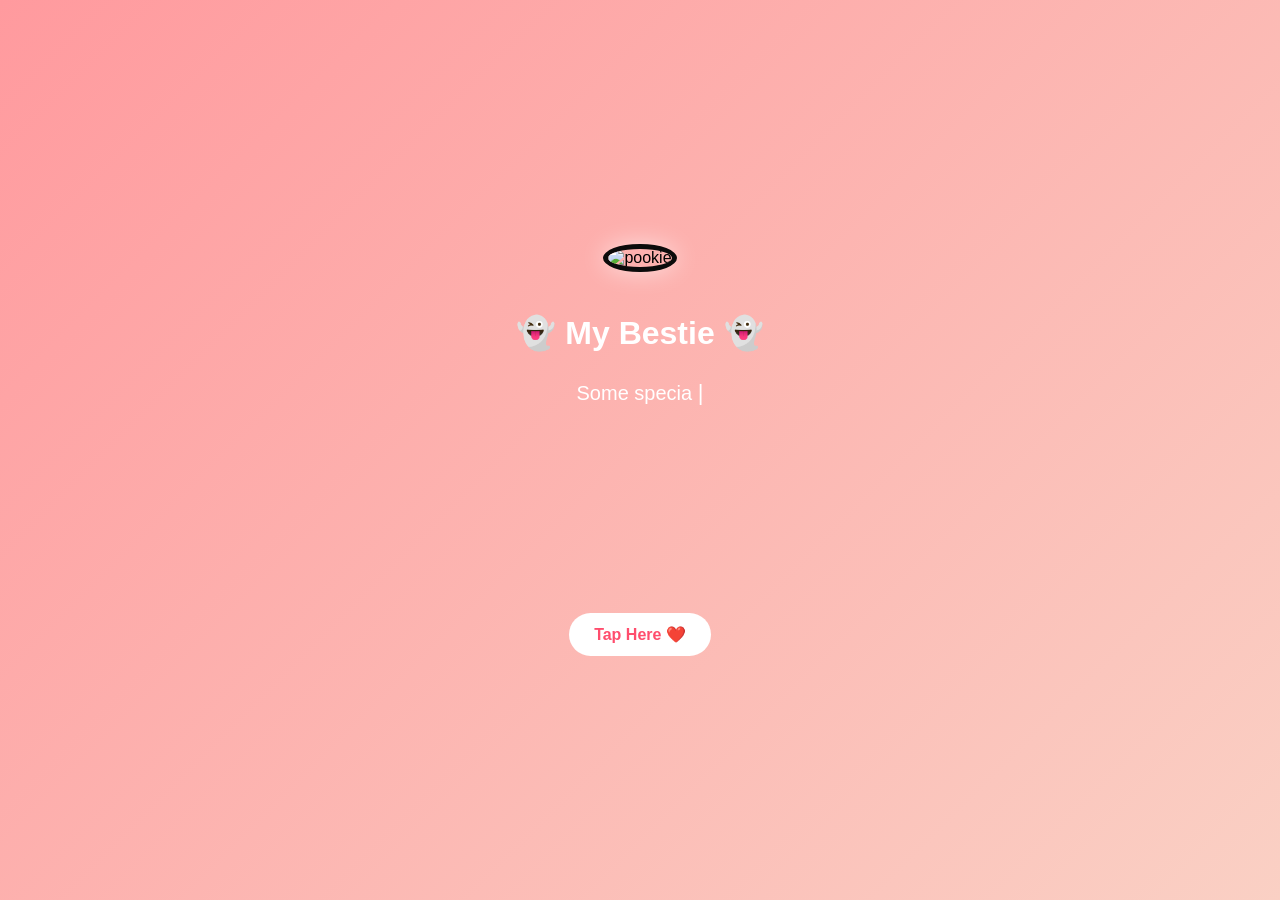
==== index.html @ 60e57671 "Add files via upload" ====
<!DOCTYPE html>
<html>
<head>
    <title>Pookie</title>
    <link rel="stylesheet" href="style.css">
</head>
<body>
    <div class="page">
        <img src="photo1.jpeg" class="photo" alt="pookie">

        <h1>👻 My Bestie 👻</h1>

        <div class="message">
            <span id="typing"></span>
            <span class="cursor">|</span>
        </div>
     <a href="2nd page.html" class="btn">Tap Here ❤️</a>
    </div>

    <script src="1st.js"></script>
</body>
</html>
---- style.css ----
body{
    margin:0;
    height:100vh;
    display:flex;
    justify-content:center;
    align-items:center;
    background:linear-gradient(135deg,#ff9a9e,#fad0c4);
    font-family:Arial,sans-serif;
    overflow:hidden;
}

.page{
    text-align:center;
    animation:fadeIn 1s ease;
}

h1,p{
    color:white;
}

.btn{
    display:inline-block;
    margin-top:20px;
    padding:12px 25px;
    background:white;
    color:#ff4d6d;
    text-decoration:none;
    border-radius:30px;
    font-weight:bold;
}

@keyframes fadeIn{
    from{
        opacity:0;
        transform:scale(.8);
    }
    to{
        opacity:1;
        transform:scale(1);
    }
}

.heart{
    position:absolute;
    font-size:30px;
    animation:float 2s forwards;
}

@keyframes float{
    from{
        opacity:1;
    }
    to{
        opacity:0;
        transform:translateY(-150px) scale(2);
    }
}

.photo{
    width:220px;
    height:220px;
    object-fit:cover;
    border-radius:50%;
    border:5px solid rgb(11, 11, 11);
    margin-bottom:20px;
    box-shadow:0 0 25px rgba(255,255,255,.6);
}

.message{
    color:white;
    max-width:700px;
    line-height:1.8;
    font-size:20px;
    margin:auto;
    min-height:220px;
}

.cursor{
    animation:blink .8s infinite;
    color:white;
    font-size:22px;
}

@keyframes blink{
    50%{
        opacity:0;
    }
}
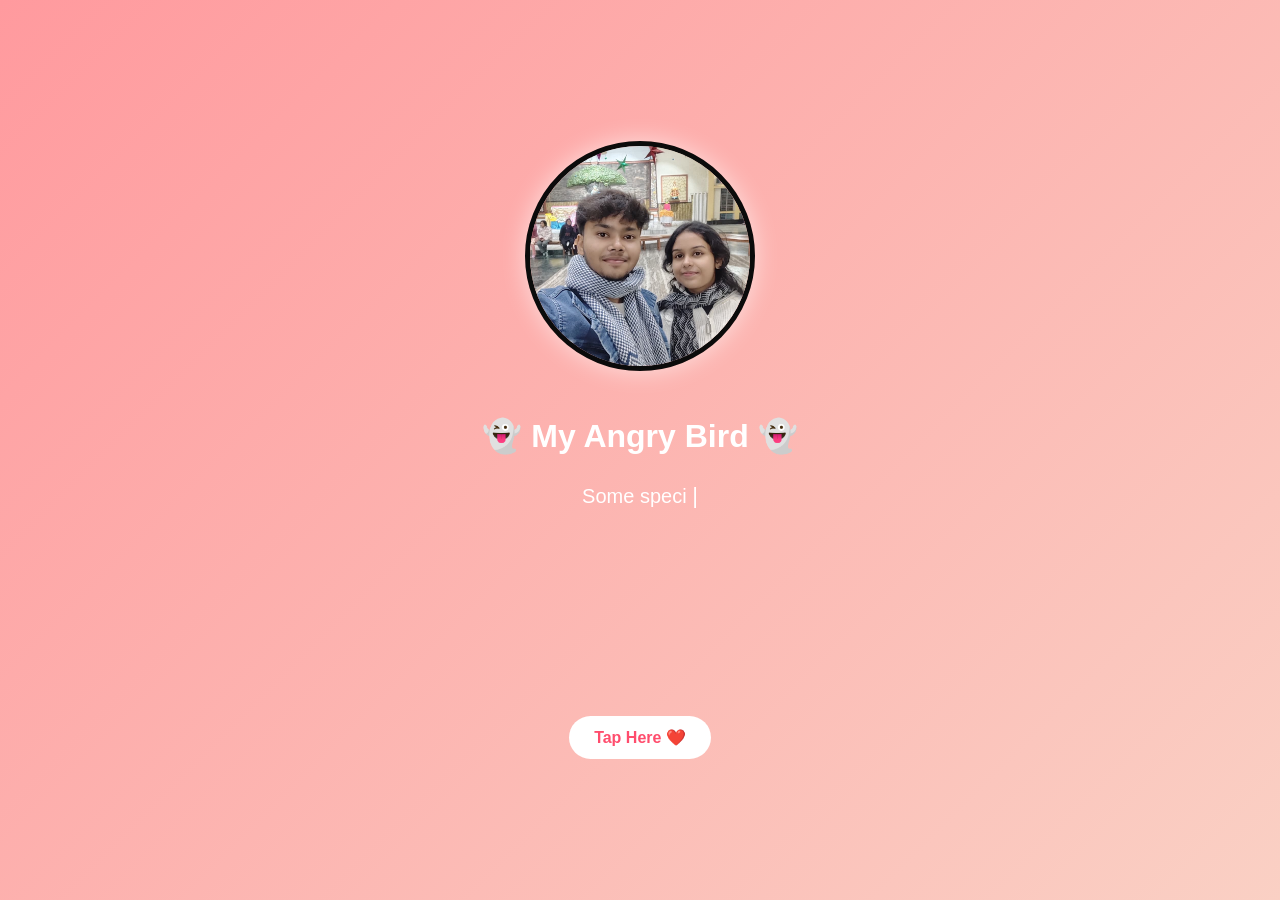
==== commit 3ae1c1a7: "Update index.html" ====
--- a/index.html
+++ b/index.html
@@ -8,7 +8,7 @@
     <div class="page">
         <img src="photo1.jpeg" class="photo" alt="pookie">
 
-        <h1>👻 My Bestie 👻</h1>
+        <h1>👻 My Angry Bird 👻</h1>
 
         <div class="message">
             <span id="typing"></span>
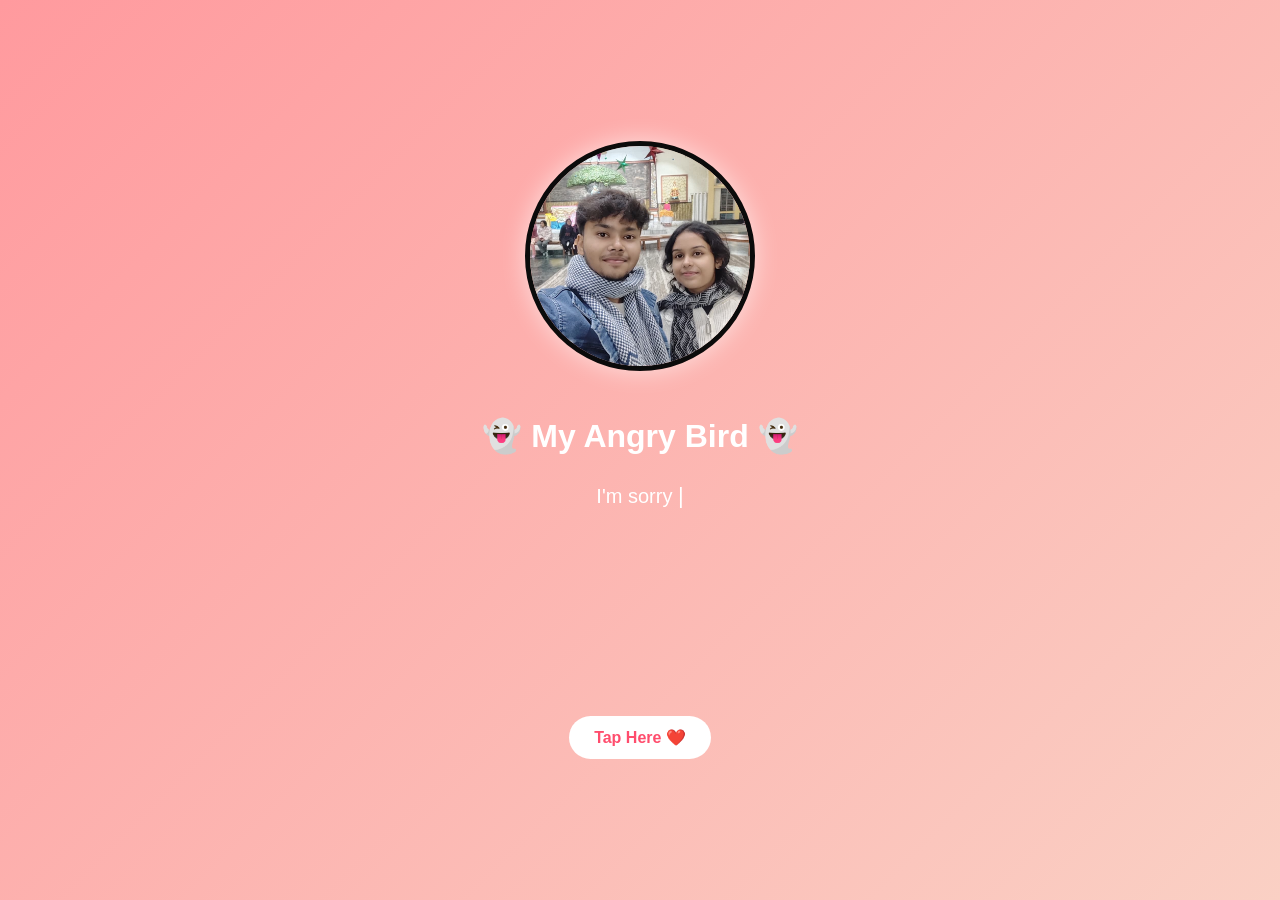
==== commit f9d540f4: "Update index.html" ====
--- a/index.html
+++ b/index.html
@@ -1,7 +1,7 @@
 <!DOCTYPE html>
 <html>
 <head>
-    <title>Pookie</title>
+    <title>Angry Bird</title>
     <link rel="stylesheet" href="style.css">
 </head>
 <body>
